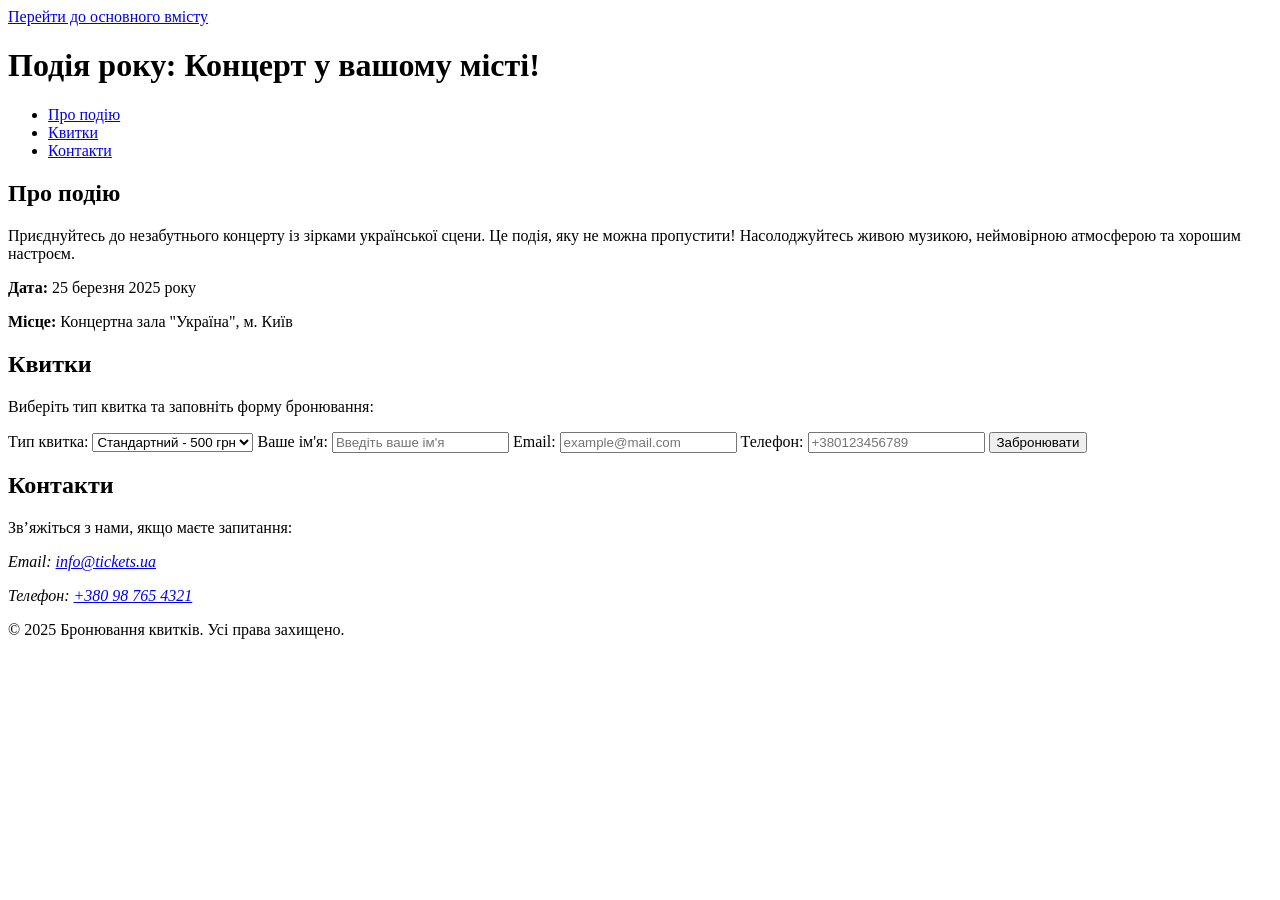
==== bilet.html @ b696a607 "Add files via upload" ====
<!DOCTYPE html>
<html lang="en">
<head>
    <meta charset="UTF-8">
    <meta name="viewport" content="width=device-width, initial-scale=1.0">
    <title>Document</title>
    <link rel="stylesheet" href="../static/bilet.css">
</head>
<body>
    <a href="#main-content" class="skip-link">Перейти до основного вмісту</a>
    <header>
        <h1>Подія року: Концерт у вашому місті!</h1>
        <nav>
            <ul>
            <li><a href="#about-event">Про подію</a></li>
            <li><a href="#tickets">Квитки</a></li>
            <li><a href="#contact">Контакти</a></li>
        </ul>
        </nav>
    </header>

    <main id="main-content">
        <section id="about-event">
            <h2>Про подію</h2>
            <p>Приєднуйтесь до незабутнього концерту із зірками української сцени. Це подія, яку не можна пропустити! Насолоджуйтесь живою музикою, неймовірною атмосферою та хорошим настроєм.</p>
            <p><strong>Дата:</strong> 25 березня 2025 року</p>
            <p><strong>Місце:</strong> Концертна зала "Україна", м. Київ</p>
        </section>

        <section id="tickets">
            <h2>Квитки</h2>
            <p>Виберіть тип квитка та заповніть форму бронювання:</p>
            <form action="/submit-ticket" method="post">
                <label for="ticket-type">Тип квитка:</label>
                <select id="ticket-type" name="ticket-type" required>
                    <option value="standard">Стандартний - 500 грн</option>
                    <option value="vip">VIP - 1000 грн</option>
                </select>

                <label for="name">Ваше ім'я:</label>
                <input type="text" id="name" name="name" placeholder="Введіть ваше ім'я" required>

                <label for="email">Email:</label>
                <input type="email" id="email" name="email" placeholder="example@mail.com" required>

                <label for="phone">Телефон:</label>
                <input type="tel" id="phone" name="phone" placeholder="+380123456789" required>

                <button type="submit">Забронювати</button>
            </form>
        </section>

    <section id="contact">
        <h2>Контакти</h2>
        <p>Зв’яжіться з нами, якщо маєте запитання:</p>
        <address>
            <p>Email: <a href="mailto:info@tickets.ua">info@tickets.ua</a></p>
            <p>Телефон: <a href="tel:+380987654321">+380 98 765 4321</a></p>
        </address>
    </section>
    </main>

    <footer>
        <p>&copy; 2025 Бронювання квитків. Усі права захищено.</p>
    </footer>

</body>
</html>
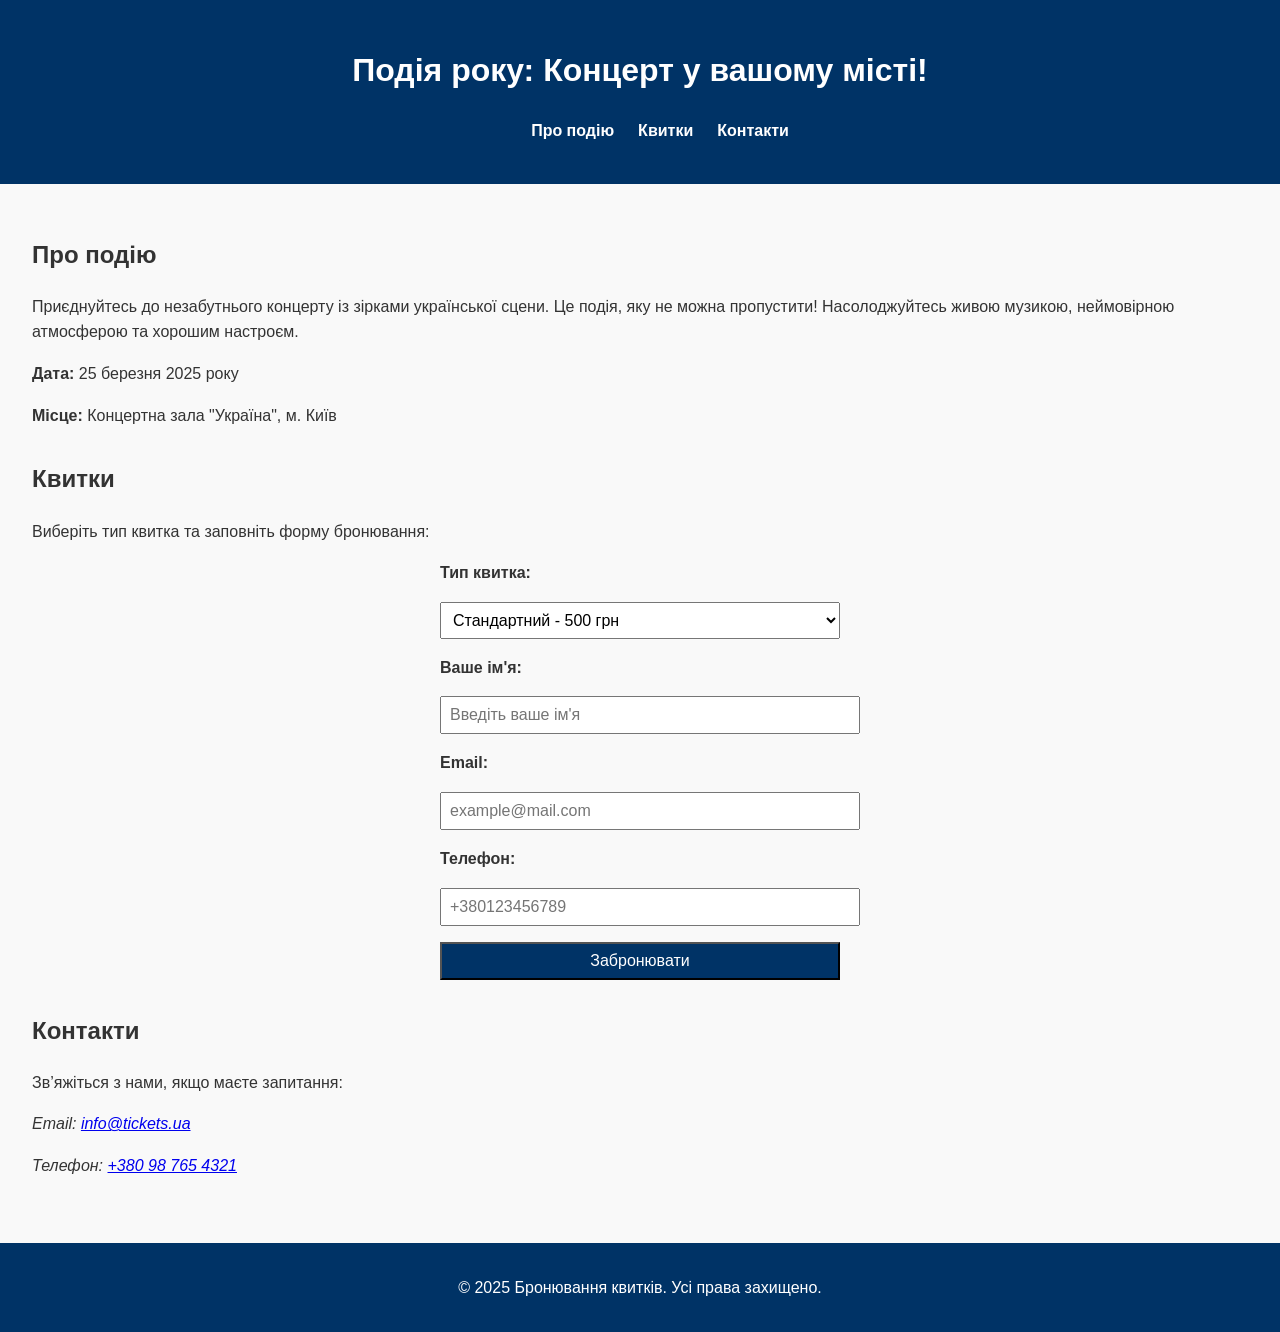
==== commit 39ecec71: "Update bilet.html" ====
--- a/bilet.html
+++ b/bilet.html
@@ -4,7 +4,7 @@
     <meta charset="UTF-8">
     <meta name="viewport" content="width=device-width, initial-scale=1.0">
     <title>Document</title>
-    <link rel="stylesheet" href="../static/bilet.css">
+    <link rel="stylesheet" href="bilet.css">
 </head>
 <body>
     <a href="#main-content" class="skip-link">Перейти до основного вмісту</a>
@@ -65,4 +65,5 @@
     </footer>
 
 </body>
-</html>+
+</html>
--- a/bilet.css
+++ b/bilet.css
@@ -0,0 +1,82 @@
+body {
+   font-family: Arial, sans-serif;
+   line-height: 1.6;
+   margin: 0;
+   padding: 0;
+   color: #333;
+   background-color: #f9f9f9;
+}
+
+header {
+   background-color: #003366;
+   color: #fff;
+   padding: 1.5em 0;
+   text-align: center;
+}
+
+ul {
+   list-style: none;
+   display: flex;
+   justify-content: center;
+   gap: 1.5em;
+}
+
+nav a {
+   color: #fff;
+   text-decoration: none;
+   font-weight: bold;
+}
+
+.skip-link {
+   position: absolute;
+   top: -40px;
+   background: #000;
+   color: #fff;
+}
+
+skip-link:focus {
+   top:0;
+}
+
+main {
+   padding:2em;
+}
+
+section {
+   margin-bottom: 2em;
+}
+
+form {
+   max-width: 400px;
+   margin: 0 auto;
+   display: flex;
+   flex-direction: column;
+   gap:1em;
+}
+
+label {
+   font-weight: bold;
+}
+
+input, select, button {
+   padding: 0.5em;
+   font-size: 1em;
+   width: 100%;
+}
+
+button {
+   background-color:#003366;
+   color: #fff;
+   cursor: pointer;
+}
+
+button:hover {
+   background-color:#0055aa;
+}
+
+footer {
+   text-align: center;
+   padding: 1em;
+   background-color:#003366;
+   color: #fff;
+}
